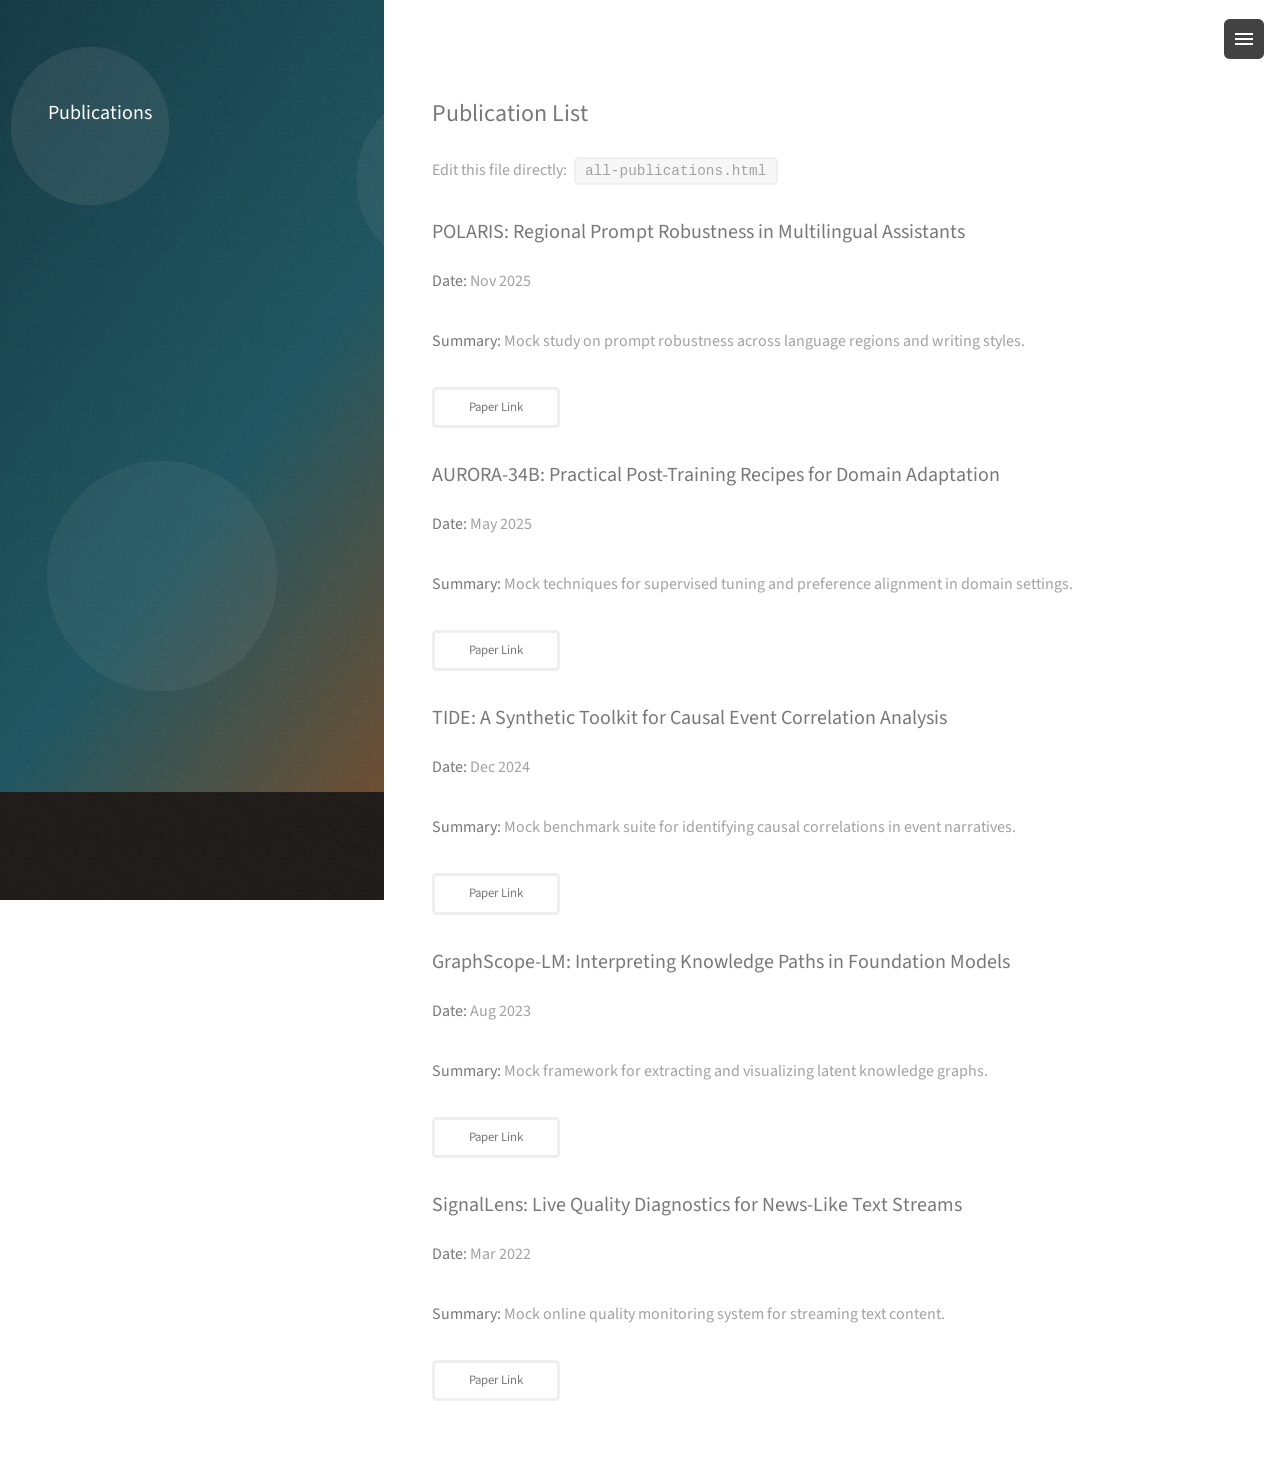
==== all-publications.html @ cb444fc0 "Test commit" ====
<!DOCTYPE HTML>
<!--
	Strata by HTML5 UP
	html5up.net | @ajlkn
	Free for personal and commercial use under the CCA 3.0 license (html5up.net/license)
-->
<html>

<head>
	<title>All Publications | Mock Portfolio</title>
	<meta charset="utf-8" />
	<meta name="viewport" content="width=device-width, initial-scale=1, user-scalable=no" />
	<link rel="stylesheet" href="assets/css/main.css" />
	<link rel="icon" type="image/svg+xml" href="images/favicon.svg" />
	<style>
		.menu-wrap {
			position: fixed;
			top: 1rem;
			right: 1rem;
			z-index: 10001;
		}

		.menu-button {
			width: 2.5rem;
			height: 2.5rem;
			border: 0;
			border-radius: 0.35rem;
			background: rgba(34, 34, 34, 0.85);
			color: #fff;
			display: inline-flex;
			flex-direction: column;
			align-items: center;
			justify-content: center;
			cursor: pointer;
		}

		.menu-button span {
			display: block;
			width: 1.1rem;
			height: 2px;
			background: #fff;
			margin: 1.5px 0;
		}

		.menu-panel {
			display: none;
			position: absolute;
			right: 0;
			top: 2.9rem;
			background: rgba(34, 34, 34, 0.95);
			border-radius: 0.35rem;
			padding: 0.4rem 0;
			min-width: 10rem;
		}

		.menu-panel a {
			display: block;
			padding: 0.45rem 0.8rem;
			color: #fff;
			border-bottom: 0;
		}

		.menu-panel a:hover {
			background: rgba(255, 255, 255, 0.14);
			color: #fff !important;
		}

		.menu-wrap.open .menu-panel {
			display: block;
		}
	</style>
</head>

<body class="is-preload">
	<nav class="menu-wrap" id="site-menu">
		<button class="menu-button" id="menu-toggle" aria-label="Open navigation menu" aria-expanded="false">
			<span></span><span></span><span></span>
		</button>
		<div class="menu-panel" id="menu-panel">
			<a href="index.html">Home</a>
			<a href="all-publications.html">All Publications</a>
			<a href="media/mock-resume.pdf" target="_blank" rel="noopener noreferrer">Mock Resume (PDF)</a>
		</div>
	</nav>
	<header id="header">
		<div class="inner">
			<h1><strong>Publications</strong></h1>
		</div>
	</header>

	<div id="main">
		<section>
			<h2>Publication List</h2>
			<p>Edit this file directly: <code>all-publications.html</code></p>

			<div class="row">
				<article id="paper-1" class="col-12">
					<h3>POLARIS: Regional Prompt Robustness in Multilingual Assistants</h3>
					<p><strong>Date:</strong> Nov 2025</p>
					<p><strong>Summary:</strong> Mock study on prompt robustness across language regions and writing
						styles.</p>
					<ul class="actions">
						<li><a href="https://example.com/paper-1" class="button small" target="_blank"
								rel="noopener noreferrer">Paper Link</a></li>
					</ul>
				</article>

				<article id="paper-2" class="col-12">
					<h3>AURORA-34B: Practical Post-Training Recipes for Domain Adaptation</h3>
					<p><strong>Date:</strong> May 2025</p>
					<p><strong>Summary:</strong> Mock techniques for supervised tuning and preference alignment in
						domain settings.</p>
					<ul class="actions">
						<li><a href="https://example.com/paper-2" class="button small" target="_blank"
								rel="noopener noreferrer">Paper Link</a></li>
					</ul>
				</article>

				<article id="paper-3" class="col-12">
					<h3>TIDE: A Synthetic Toolkit for Causal Event Correlation Analysis</h3>
					<p><strong>Date:</strong> Dec 2024</p>
					<p><strong>Summary:</strong> Mock benchmark suite for identifying causal correlations in event
						narratives.</p>
					<ul class="actions">
						<li><a href="https://example.com/paper-3" class="button small" target="_blank"
								rel="noopener noreferrer">Paper Link</a></li>
					</ul>
				</article>

				<article id="paper-4" class="col-12">
					<h3>GraphScope-LM: Interpreting Knowledge Paths in Foundation Models</h3>
					<p><strong>Date:</strong> Aug 2023</p>
					<p><strong>Summary:</strong> Mock framework for extracting and visualizing latent knowledge graphs.
					</p>
					<ul class="actions">
						<li><a href="https://example.com/paper-4" class="button small" target="_blank"
								rel="noopener noreferrer">Paper Link</a></li>
					</ul>
				</article>

				<article id="paper-5" class="col-12">
					<h3>SignalLens: Live Quality Diagnostics for News-Like Text Streams</h3>
					<p><strong>Date:</strong> Mar 2022</p>
					<p><strong>Summary:</strong> Mock online quality monitoring system for streaming text content.</p>
					<ul class="actions">
						<li><a href="https://example.com/paper-5" class="button small" target="_blank"
								rel="noopener noreferrer">Paper Link</a></li>
					</ul>
				</article>
			</div>
		</section>
	</div>

	<script src="assets/js/jquery.min.js"></script>
	<script>
		(function () {
			var menu = document.getElementById("site-menu");
			var toggle = document.getElementById("menu-toggle");
			var panel = document.getElementById("menu-panel");
			if (!menu || !toggle || !panel) return;

			fetch("index.html")
				.then(function (response) { return response.text(); })
				.then(function (html) {
					var sourceDoc = new DOMParser().parseFromString(html, "text/html");
					var sourcePanel = sourceDoc.getElementById("menu-panel");
					if (sourcePanel) panel.innerHTML = sourcePanel.innerHTML;
				})
				.catch(function () {
					// Keep local menu items if index.html cannot be fetched.
				});

			toggle.addEventListener("click", function () {
				var isOpen = menu.classList.toggle("open");
				toggle.setAttribute("aria-expanded", isOpen ? "true" : "false");
			});

			document.addEventListener("click", function (event) {
				if (!menu.contains(event.target)) {
					menu.classList.remove("open");
					toggle.setAttribute("aria-expanded", "false");
				}
			});
		})();
	</script>
	<script src="assets/js/jquery.poptrox.min.js"></script>
	<script src="assets/js/browser.min.js"></script>
	<script src="assets/js/breakpoints.min.js"></script>
	<script src="assets/js/util.js"></script>
	<script src="assets/js/main.js"></script>
</body>

</html>
---- assets/css/main.css ----
@import url("fontawesome-all.min.css");
@import url("https://fonts.googleapis.com/css?family=Source+Sans+Pro:400,400italic");

/*
	Strata by HTML5 UP
	html5up.net | @ajlkn
	Free for personal and commercial use under the CCA 3.0 license (html5up.net/license)
*/

html, body, div, span, applet, object,
iframe, h1, h2, h3, h4, h5, h6, p, blockquote,
pre, a, abbr, acronym, address, big, cite,
code, del, dfn, em, img, ins, kbd, q, s, samp,
small, strike, strong, sub, sup, tt, var, b,
u, i, center, dl, dt, dd, ol, ul, li, fieldset,
form, label, legend, table, caption, tbody,
tfoot, thead, tr, th, td, article, aside,
canvas, details, embed, figure, figcaption,
footer, header, hgroup, menu, nav, output, ruby,
section, summary, time, mark, audio, video {
	margin: 0;
	padding: 0;
	border: 0;
	font-size: 100%;
	font: inherit;
	vertical-align: baseline;}

article, aside, details, figcaption, figure,
footer, header, hgroup, menu, nav, section {
	display: block;}

body {
	line-height: 1;
}

ol, ul {
	list-style: none;
}

blockquote, q {
	quotes: none;
}

	blockquote:before, blockquote:after, q:before, q:after {
		content: '';
		content: none;
	}

table {
	border-collapse: collapse;
	border-spacing: 0;
}

body {
	-webkit-text-size-adjust: none;
}

mark {
	background-color: transparent;
	color: inherit;
}

input::-moz-focus-inner {
	border: 0;
	padding: 0;
}

input, select, textarea {
	-moz-appearance: none;
	-webkit-appearance: none;
	-ms-appearance: none;
	appearance: none;
}

/* Basic */

	html {
		box-sizing: border-box;
	}

	*, *:before, *:after {
		box-sizing: inherit;
	}

	body {
		background: #fff;
	}

		body.is-preload *, body.is-preload *:before, body.is-preload *:after {
			-moz-animation: none !important;
			-webkit-animation: none !important;
			-ms-animation: none !important;
			animation: none !important;
			-moz-transition: none !important;
			-webkit-transition: none !important;
			-ms-transition: none !important;
			transition: none !important;
		}

	body, input, select, textarea {
		color: #a2a2a2;
		font-family: "Source Sans Pro", Helvetica, sans-serif;
		font-size: 16pt;
		font-weight: 400;
		line-height: 1.75em;
	}

	a {
		-moz-transition: color 0.2s ease-in-out, border-color 0.2s ease-in-out;
		-webkit-transition: color 0.2s ease-in-out, border-color 0.2s ease-in-out;
		-ms-transition: color 0.2s ease-in-out, border-color 0.2s ease-in-out;
		transition: color 0.2s ease-in-out, border-color 0.2s ease-in-out;
		border-bottom: dotted 1px;
		color: #49bf9d;
		text-decoration: none;
	}

		a:hover {
			border-bottom-color: transparent;
			color: #49bf9d !important;
			text-decoration: none;
		}

	strong, b {
		color: #787878;
		font-weight: 400;
	}

	em, i {
		font-style: italic;
	}

	p {
		margin: 0 0 2em 0;
	}

	h1, h2, h3, h4, h5, h6 {
		color: #787878;
		font-weight: 400;
		line-height: 1em;
		margin: 0 0 1em 0;
	}

		h1 a, h2 a, h3 a, h4 a, h5 a, h6 a {
			color: inherit;
			text-decoration: none;
		}

	h1 {
		font-size: 2em;
		line-height: 1.5em;
	}

	h2 {
		font-size: 1.5em;
		line-height: 1.5em;
	}

	h3 {
		font-size: 1.25em;
		line-height: 1.5em;
	}

	h4 {
		font-size: 1.1em;
		line-height: 1.5em;
	}

	h5 {
		font-size: 0.9em;
		line-height: 1.5em;
	}

	h6 {
		font-size: 0.7em;
		line-height: 1.5em;
	}

	sub {
		font-size: 0.8em;
		position: relative;
		top: 0.5em;
	}

	sup {
		font-size: 0.8em;
		position: relative;
		top: -0.5em;
	}

	hr {
		border: 0;
		border-bottom: solid 2px #efefef;
		margin: 2em 0;
	}

		hr.major {
			margin: 3em 0;
		}

	blockquote {
		border-left: solid 6px #efefef;
		font-style: italic;
		margin: 0 0 2em 0;
		padding: 0.5em 0 0.5em 1.5em;
	}

	code {
		background: #f7f7f7;
		border-radius: 0.35em;
		border: solid 2px #efefef;
		font-family: "Courier New", monospace;
		font-size: 0.9em;
		margin: 0 0.25em;
		padding: 0.25em 0.65em;
	}

	pre {
		-webkit-overflow-scrolling: touch;
		font-family: "Courier New", monospace;
		font-size: 0.9em;
		margin: 0 0 2em 0;
	}

		pre code {
			display: block;
			line-height: 1.75em;
			padding: 1em 1.5em;
			overflow-x: auto;
		}

	.align-left {
		text-align: left;
	}

	.align-center {
		text-align: center;
	}

	.align-right {
		text-align: right;
	}

/* Container */

	.container {
		margin: 0 auto;
		max-width: calc(100% - 4em);
		width: 100%;
	}

		.container.xsmall {
			width: 25%;
		}

		.container.small {
			width: 50%;
		}

		.container.medium {
			width: 75%;
		}

		.container.large {
			width: 125%;
		}

		.container.xlarge {
			width: 150%;
		}

		.container.max {
			width: 100%;
		}

		@media screen and (max-width: 980px) {

			.container {
				width: 100% !important;
				max-width: 100% !important;
			}

		}

		@media screen and (max-width: 480px) {

			.container {
				max-width: calc(100% - 3em);
			}

		}

/* Row */

	.row {
		display: flex;
		flex-wrap: wrap;
		box-sizing: border-box;
		align-items: stretch;
	}

		.row > * {
			box-sizing: border-box;
		}

		.row.gtr-uniform > * > :last-child {
			margin-bottom: 0;
		}

		.row.aln-left {
			justify-content: flex-start;
		}

		.row.aln-center {
			justify-content: center;
		}

		.row.aln-right {
			justify-content: flex-end;
		}

		.row.aln-top {
			align-items: flex-start;
		}

		.row.aln-middle {
			align-items: center;
		}

		.row.aln-bottom {
			align-items: flex-end;
		}

		.row > .imp {
			order: -1;
		}

		.row > .col-1 {
			width: 8.33333%;
		}

		.row > .off-1 {
			margin-left: 8.33333%;
		}

		.row > .col-2 {
			width: 16.66667%;
		}

		.row > .off-2 {
			margin-left: 16.66667%;
		}

		.row > .col-3 {
			width: 25%;
		}

		.row > .off-3 {
			margin-left: 25%;
		}

		.row > .col-4 {
			width: 33.33333%;
		}

		.row > .off-4 {
			margin-left: 33.33333%;
		}

		.row > .col-5 {
			width: 41.66667%;
		}

		.row > .off-5 {
			margin-left: 41.66667%;
		}

		.row > .col-6 {
			width: 50%;
		}

		.row > .off-6 {
			margin-left: 50%;
		}

		.row > .col-7 {
			width: 58.33333%;
		}

		.row > .off-7 {
			margin-left: 58.33333%;
		}

		.row > .col-8 {
			width: 66.66667%;
		}

		.row > .off-8 {
			margin-left: 66.66667%;
		}

		.row > .col-9 {
			width: 75%;
		}

		.row > .off-9 {
			margin-left: 75%;
		}

		.row > .col-10 {
			width: 83.33333%;
		}

		.row > .off-10 {
			margin-left: 83.33333%;
		}

		.row > .col-11 {
			width: 91.66667%;
		}

		.row > .off-11 {
			margin-left: 91.66667%;
		}

		.row > .col-12 {
			width: 100%;
		}

		.row > .off-12 {
			margin-left: 100%;
		}

		.row.gtr-0 {
			margin-top: 0;
			margin-left: 0em;
		}

			.row.gtr-0 > * {
				padding: 0 0 0 0em;
			}

			.row.gtr-0.gtr-uniform {
				margin-top: 0em;
			}

				.row.gtr-0.gtr-uniform > * {
					padding-top: 0em;
				}

		.row.gtr-25 {
			margin-top: 0;
			margin-left: -0.625em;
		}

			.row.gtr-25 > * {
				padding: 0 0 0 0.625em;
			}

			.row.gtr-25.gtr-uniform {
				margin-top: -0.625em;
			}

				.row.gtr-25.gtr-uniform > * {
					padding-top: 0.625em;
				}

		.row.gtr-50 {
			margin-top: 0;
			margin-left: -1.25em;
		}

			.row.gtr-50 > * {
				padding: 0 0 0 1.25em;
			}

			.row.gtr-50.gtr-uniform {
				margin-top: -1.25em;
			}

				.row.gtr-50.gtr-uniform > * {
					padding-top: 1.25em;
				}

		.row {
			margin-top: 0;
			margin-left: -2.5em;
		}

			.row > * {
				padding: 0 0 0 2.5em;
			}

			.row.gtr-uniform {
				margin-top: -2.5em;
			}

				.row.gtr-uniform > * {
					padding-top: 2.5em;
				}

		.row.gtr-150 {
			margin-top: 0;
			margin-left: -3.75em;
		}

			.row.gtr-150 > * {
				padding: 0 0 0 3.75em;
			}

			.row.gtr-150.gtr-uniform {
				margin-top: -3.75em;
			}

				.row.gtr-150.gtr-uniform > * {
					padding-top: 3.75em;
				}

		.row.gtr-200 {
			margin-top: 0;
			margin-left: -5em;
		}

			.row.gtr-200 > * {
				padding: 0 0 0 5em;
			}

			.row.gtr-200.gtr-uniform {
				margin-top: -5em;
			}

				.row.gtr-200.gtr-uniform > * {
					padding-top: 5em;
				}

		@media screen and (max-width: 1800px) {

			.row {
				display: flex;
				flex-wrap: wrap;
				box-sizing: border-box;
				align-items: stretch;
			}

				.row > * {
					box-sizing: border-box;
				}

				.row.gtr-uniform > * > :last-child {
					margin-bottom: 0;
				}

				.row.aln-left {
					justify-content: flex-start;
				}

				.row.aln-center {
					justify-content: center;
				}

				.row.aln-right {
					justify-content: flex-end;
				}

				.row.aln-top {
					align-items: flex-start;
				}

				.row.aln-middle {
					align-items: center;
				}

				.row.aln-bottom {
					align-items: flex-end;
				}

				.row > .imp-xlarge {
					order: -1;
				}

				.row > .col-1-xlarge {
					width: 8.33333%;
				}

				.row > .off-1-xlarge {
					margin-left: 8.33333%;
				}

				.row > .col-2-xlarge {
					width: 16.66667%;
				}

				.row > .off-2-xlarge {
					margin-left: 16.66667%;
				}

				.row > .col-3-xlarge {
					width: 25%;
				}

				.row > .off-3-xlarge {
					margin-left: 25%;
				}

				.row > .col-4-xlarge {
					width: 33.33333%;
				}

				.row > .off-4-xlarge {
					margin-left: 33.33333%;
				}

				.row > .col-5-xlarge {
					width: 41.66667%;
				}

				.row > .off-5-xlarge {
					margin-left: 41.66667%;
				}

				.row > .col-6-xlarge {
					width: 50%;
				}

				.row > .off-6-xlarge {
					margin-left: 50%;
				}

				.row > .col-7-xlarge {
					width: 58.33333%;
				}

				.row > .off-7-xlarge {
					margin-left: 58.33333%;
				}

				.row > .col-8-xlarge {
					width: 66.66667%;
				}

				.row > .off-8-xlarge {
					margin-left: 66.66667%;
				}

				.row > .col-9-xlarge {
					width: 75%;
				}

				.row > .off-9-xlarge {
					margin-left: 75%;
				}

				.row > .col-10-xlarge {
					width: 83.33333%;
				}

				.row > .off-10-xlarge {
					margin-left: 83.33333%;
				}

				.row > .col-11-xlarge {
					width: 91.66667%;
				}

				.row > .off-11-xlarge {
					margin-left: 91.66667%;
				}

				.row > .col-12-xlarge {
					width: 100%;
				}

				.row > .off-12-xlarge {
					margin-left: 100%;
				}

				.row.gtr-0 {
					margin-top: 0;
					margin-left: 0em;
				}

					.row.gtr-0 > * {
						padding: 0 0 0 0em;
					}

					.row.gtr-0.gtr-uniform {
						margin-top: 0em;
					}

						.row.gtr-0.gtr-uniform > * {
							padding-top: 0em;
						}

				.row.gtr-25 {
					margin-top: 0;
					margin-left: -0.625em;
				}

					.row.gtr-25 > * {
						padding: 0 0 0 0.625em;
					}

					.row.gtr-25.gtr-uniform {
						margin-top: -0.625em;
					}

						.row.gtr-25.gtr-uniform > * {
							padding-top: 0.625em;
						}

				.row.gtr-50 {
					margin-top: 0;
					margin-left: -1.25em;
				}

					.row.gtr-50 > * {
						padding: 0 0 0 1.25em;
					}

					.row.gtr-50.gtr-uniform {
						margin-top: -1.25em;
					}

						.row.gtr-50.gtr-uniform > * {
							padding-top: 1.25em;
						}

				.row {
					margin-top: 0;
					margin-left: -2.5em;
				}

					.row > * {
						padding: 0 0 0 2.5em;
					}

					.row.gtr-uniform {
						margin-top: -2.5em;
					}

						.row.gtr-uniform > * {
							padding-top: 2.5em;
						}

				.row.gtr-150 {
					margin-top: 0;
					margin-left: -3.75em;
				}

					.row.gtr-150 > * {
						padding: 0 0 0 3.75em;
					}

					.row.gtr-150.gtr-uniform {
						margin-top: -3.75em;
					}

						.row.gtr-150.gtr-uniform > * {
							padding-top: 3.75em;
						}

				.row.gtr-200 {
					margin-top: 0;
					margin-left: -5em;
				}

					.row.gtr-200 > * {
						padding: 0 0 0 5em;
					}

					.row.gtr-200.gtr-uniform {
						margin-top: -5em;
					}

						.row.gtr-200.gtr-uniform > * {
							padding-top: 5em;
						}

		}

		@media screen and (max-width: 1280px) {

			.row {
				display: flex;
				flex-wrap: wrap;
				box-sizing: border-box;
				align-items: stretch;
			}

				.row > * {
					box-sizing: border-box;
				}

				.row.gtr-uniform > * > :last-child {
					margin-bottom: 0;
				}

				.row.aln-left {
					justify-content: flex-start;
				}

				.row.aln-center {
					justify-content: center;
				}

				.row.aln-right {
					justify-content: flex-end;
				}

				.row.aln-top {
					align-items: flex-start;
				}

				.row.aln-middle {
					align-items: center;
				}

				.row.aln-bottom {
					align-items: flex-end;
				}

				.row > .imp-large {
					order: -1;
				}

				.row > .col-1-large {
					width: 8.33333%;
				}

				.row > .off-1-large {
					margin-left: 8.33333%;
				}

				.row > .col-2-large {
					width: 16.66667%;
				}

				.row > .off-2-large {
					margin-left: 16.66667%;
				}

				.row > .col-3-large {
					width: 25%;
				}

				.row > .off-3-large {
					margin-left: 25%;
				}

				.row > .col-4-large {
					width: 33.33333%;
				}

				.row > .off-4-large {
					margin-left: 33.33333%;
				}

				.row > .col-5-large {
					width: 41.66667%;
				}

				.row > .off-5-large {
					margin-left: 41.66667%;
				}

				.row > .col-6-large {
					width: 50%;
				}

				.row > .off-6-large {
					margin-left: 50%;
				}

				.row > .col-7-large {
					width: 58.33333%;
				}

				.row > .off-7-large {
					margin-left: 58.33333%;
				}

				.row > .col-8-large {
					width: 66.66667%;
				}

				.row > .off-8-large {
					margin-left: 66.66667%;
				}

				.row > .col-9-large {
					width: 75%;
				}

				.row > .off-9-large {
					margin-left: 75%;
				}

				.row > .col-10-large {
					width: 83.33333%;
				}

				.row > .off-10-large {
					margin-left: 83.33333%;
				}

				.row > .col-11-large {
					width: 91.66667%;
				}

				.row > .off-11-large {
					margin-left: 91.66667%;
				}

				.row > .col-12-large {
					width: 100%;
				}

				.row > .off-12-large {
					margin-left: 100%;
				}

				.row.gtr-0 {
					margin-top: 0;
					margin-left: 0em;
				}

					.row.gtr-0 > * {
						padding: 0 0 0 0em;
					}

					.row.gtr-0.gtr-uniform {
						margin-top: 0em;
					}

						.row.gtr-0.gtr-uniform > * {
							padding-top: 0em;
						}

				.row.gtr-25 {
					margin-top: 0;
					margin-left: -0.5em;
				}

					.row.gtr-25 > * {
						padding: 0 0 0 0.5em;
					}

					.row.gtr-25.gtr-uniform {
						margin-top: -0.5em;
					}

						.row.gtr-25.gtr-uniform > * {
							padding-top: 0.5em;
						}

				.row.gtr-50 {
					margin-top: 0;
					margin-left: -1em;
				}

					.row.gtr-50 > * {
						padding: 0 0 0 1em;
					}

					.row.gtr-50.gtr-uniform {
						margin-top: -1em;
					}

						.row.gtr-50.gtr-uniform > * {
							padding-top: 1em;
						}

				.row {
					margin-top: 0;
					margin-left: -2em;
				}

					.row > * {
						padding: 0 0 0 2em;
					}

					.row.gtr-uniform {
						margin-top: -2em;
					}

						.row.gtr-uniform > * {
							padding-top: 2em;
						}

				.row.gtr-150 {
					margin-top: 0;
					margin-left: -3em;
				}

					.row.gtr-150 > * {
						padding: 0 0 0 3em;
					}

					.row.gtr-150.gtr-uniform {
						margin-top: -3em;
					}

						.row.gtr-150.gtr-uniform > * {
							padding-top: 3em;
						}

				.row.gtr-200 {
					margin-top: 0;
					margin-left: -4em;
				}

					.row.gtr-200 > * {
						padding: 0 0 0 4em;
					}

					.row.gtr-200.gtr-uniform {
						margin-top: -4em;
					}

						.row.gtr-200.gtr-uniform > * {
							padding-top: 4em;
						}

		}

		@media screen and (max-width: 980px) {

			.row {
				display: flex;
				flex-wrap: wrap;
				box-sizing: border-box;
				align-items: stretch;
			}

				.row > * {
					box-sizing: border-box;
				}

				.row.gtr-uniform > * > :last-child {
					margin-bottom: 0;
				}

				.row.aln-left {
					justify-content: flex-start;
				}

				.row.aln-center {
					justify-content: center;
				}

				.row.aln-right {
					justify-content: flex-end;
				}

				.row.aln-top {
					align-items: flex-start;
				}

				.row.aln-middle {
					align-items: center;
				}

				.row.aln-bottom {
					align-items: flex-end;
				}

				.row > .imp-medium {
					order: -1;
				}

				.row > .col-1-medium {
					width: 8.33333%;
				}

				.row > .off-1-medium {
					margin-left: 8.33333%;
				}

				.row > .col-2-medium {
					width: 16.66667%;
				}

				.row > .off-2-medium {
					margin-left: 16.66667%;
				}

				.row > .col-3-medium {
					width: 25%;
				}

				.row > .off-3-medium {
					margin-left: 25%;
				}

				.row > .col-4-medium {
					width: 33.33333%;
				}

				.row > .off-4-medium {
					margin-left: 33.33333%;
				}

				.row > .col-5-medium {
					width: 41.66667%;
				}

				.row > .off-5-medium {
					margin-left: 41.66667%;
				}

				.row > .col-6-medium {
					width: 50%;
				}

				.row > .off-6-medium {
					margin-left: 50%;
				}

				.row > .col-7-medium {
					width: 58.33333%;
				}

				.row > .off-7-medium {
					margin-left: 58.33333%;
				}

				.row > .col-8-medium {
					width: 66.66667%;
				}

				.row > .off-8-medium {
					margin-left: 66.66667%;
				}

				.row > .col-9-medium {
					width: 75%;
				}

				.row > .off-9-medium {
					margin-left: 75%;
				}

				.row > .col-10-medium {
					width: 83.33333%;
				}

				.row > .off-10-medium {
					margin-left: 83.33333%;
				}

				.row > .col-11-medium {
					width: 91.66667%;
				}

				.row > .off-11-medium {
					margin-left: 91.66667%;
				}

				.row > .col-12-medium {
					width: 100%;
				}

				.row > .off-12-medium {
					margin-left: 100%;
				}

				.row.gtr-0 {
					margin-top: 0;
					margin-left: 0em;
				}

					.row.gtr-0 > * {
						padding: 0 0 0 0em;
					}

					.row.gtr-0.gtr-uniform {
						margin-top: 0em;
					}

						.row.gtr-0.gtr-uniform > * {
							padding-top: 0em;
						}

				.row.gtr-25 {
					margin-top: 0;
					margin-left: -0.5em;
				}

					.row.gtr-25 > * {
						padding: 0 0 0 0.5em;
					}

					.row.gtr-25.gtr-uniform {
						margin-top: -0.5em;
					}

						.row.gtr-25.gtr-uniform > * {
							padding-top: 0.5em;
						}

				.row.gtr-50 {
					margin-top: 0;
					margin-left: -1em;
				}

					.row.gtr-50 > * {
						padding: 0 0 0 1em;
					}

					.row.gtr-50.gtr-uniform {
						margin-top: -1em;
					}

						.row.gtr-50.gtr-uniform > * {
							padding-top: 1em;
						}

				.row {
					margin-top: 0;
					margin-left: -2em;
				}

					.row > * {
						padding: 0 0 0 2em;
					}

					.row.gtr-uniform {
						margin-top: -2em;
					}

						.row.gtr-uniform > * {
							padding-top: 2em;
						}

				.row.gtr-150 {
					margin-top: 0;
					margin-left: -3em;
				}

					.row.gtr-150 > * {
						padding: 0 0 0 3em;
					}

					.row.gtr-150.gtr-uniform {
						margin-top: -3em;
					}

						.row.gtr-150.gtr-uniform > * {
							padding-top: 3em;
						}

				.row.gtr-200 {
					margin-top: 0;
					margin-left: -4em;
				}

					.row.gtr-200 > * {
						padding: 0 0 0 4em;
					}

					.row.gtr-200.gtr-uniform {
						margin-top: -4em;
					}

						.row.gtr-200.gtr-uniform > * {
							padding-top: 4em;
						}

		}

		@media screen and (max-width: 736px) {

			.row {
				display: flex;
				flex-wrap: wrap;
				box-sizing: border-box;
				align-items: stretch;
			}

				.row > * {
					box-sizing: border-box;
				}

				.row.gtr-uniform > * > :last-child {
					margin-bottom: 0;
				}

				.row.aln-left {
					justify-content: flex-start;
				}

				.row.aln-center {
					justify-content: center;
				}

				.row.aln-right {
					justify-content: flex-end;
				}

				.row.aln-top {
					align-items: flex-start;
				}

				.row.aln-middle {
					align-items: center;
				}

				.row.aln-bottom {
					align-items: flex-end;
				}

				.row > .imp-small {
					order: -1;
				}

				.row > .col-1-small {
					width: 8.33333%;
				}

				.row > .off-1-small {
					margin-left: 8.33333%;
				}

				.row > .col-2-small {
					width: 16.66667%;
				}

				.row > .off-2-small {
					margin-left: 16.66667%;
				}

				.row > .col-3-small {
					width: 25%;
				}

				.row > .off-3-small {
					margin-left: 25%;
				}

				.row > .col-4-small {
					width: 33.33333%;
				}

				.row > .off-4-small {
					margin-left: 33.33333%;
				}

				.row > .col-5-small {
					width: 41.66667%;
				}

				.row > .off-5-small {
					margin-left: 41.66667%;
				}

				.row > .col-6-small {
					width: 50%;
				}

				.row > .off-6-small {
					margin-left: 50%;
				}

				.row > .col-7-small {
					width: 58.33333%;
				}

				.row > .off-7-small {
					margin-left: 58.33333%;
				}

				.row > .col-8-small {
					width: 66.66667%;
				}

				.row > .off-8-small {
					margin-left: 66.66667%;
				}

				.row > .col-9-small {
					width: 75%;
				}

				.row > .off-9-small {
					margin-left: 75%;
				}

				.row > .col-10-small {
					width: 83.33333%;
				}

				.row > .off-10-small {
					margin-left: 83.33333%;
				}

				.row > .col-11-small {
					width: 91.66667%;
				}

				.row > .off-11-small {
					margin-left: 91.66667%;
				}

				.row > .col-12-small {
					width: 100%;
				}

				.row > .off-12-small {
					margin-left: 100%;
				}

				.row.gtr-0 {
					margin-top: 0;
					margin-left: 0em;
				}

					.row.gtr-0 > * {
						padding: 0 0 0 0em;
					}

					.row.gtr-0.gtr-uniform {
						margin-top: 0em;
					}

						.row.gtr-0.gtr-uniform > * {
							padding-top: 0em;
						}

				.row.gtr-25 {
					margin-top: 0;
					margin-left: -0.375em;
				}

					.row.gtr-25 > * {
						padding: 0 0 0 0.375em;
					}

					.row.gtr-25.gtr-uniform {
						margin-top: -0.375em;
					}

						.row.gtr-25.gtr-uniform > * {
							padding-top: 0.375em;
						}

				.row.gtr-50 {
					margin-top: 0;
					margin-left: -0.75em;
				}

					.row.gtr-50 > * {
						padding: 0 0 0 0.75em;
					}

					.row.gtr-50.gtr-uniform {
						margin-top: -0.75em;
					}

						.row.gtr-50.gtr-uniform > * {
							padding-top: 0.75em;
						}

				.row {
					margin-top: 0;
					margin-left: -1.5em;
				}

					.row > * {
						padding: 0 0 0 1.5em;
					}

					.row.gtr-uniform {
						margin-top: -1.5em;
					}

						.row.gtr-uniform > * {
							padding-top: 1.5em;
						}

				.row.gtr-150 {
					margin-top: 0;
					margin-left: -2.25em;
				}

					.row.gtr-150 > * {
						padding: 0 0 0 2.25em;
					}

					.row.gtr-150.gtr-uniform {
						margin-top: -2.25em;
					}

						.row.gtr-150.gtr-uniform > * {
							padding-top: 2.25em;
						}

				.row.gtr-200 {
					margin-top: 0;
					margin-left: -3em;
				}

					.row.gtr-200 > * {
						padding: 0 0 0 3em;
					}

					.row.gtr-200.gtr-uniform {
						margin-top: -3em;
					}

						.row.gtr-200.gtr-uniform > * {
							padding-top: 3em;
						}

		}

		@media screen and (max-width: 480px) {

			.row {
				display: flex;
				flex-wrap: wrap;
				box-sizing: border-box;
				align-items: stretch;
			}

				.row > * {
					box-sizing: border-box;
				}

				.row.gtr-uniform > * > :last-child {
					margin-bottom: 0;
				}

				.row.aln-left {
					justify-content: flex-start;
				}

				.row.aln-center {
					justify-content: center;
				}

				.row.aln-right {
					justify-content: flex-end;
				}

				.row.aln-top {
					align-items: flex-start;
				}

				.row.aln-middle {
					align-items: center;
				}

				.row.aln-bottom {
					align-items: flex-end;
				}

				.row > .imp-xsmall {
					order: -1;
				}

				.row > .col-1-xsmall {
					width: 8.33333%;
				}

				.row > .off-1-xsmall {
					margin-left: 8.33333%;
				}

				.row > .col-2-xsmall {
					width: 16.66667%;
				}

				.row > .off-2-xsmall {
					margin-left: 16.66667%;
				}

				.row > .col-3-xsmall {
					width: 25%;
				}

				.row > .off-3-xsmall {
					margin-left: 25%;
				}

				.row > .col-4-xsmall {
					width: 33.33333%;
				}

				.row > .off-4-xsmall {
					margin-left: 33.33333%;
				}

				.row > .col-5-xsmall {
					width: 41.66667%;
				}

				.row > .off-5-xsmall {
					margin-left: 41.66667%;
				}

				.row > .col-6-xsmall {
					width: 50%;
				}

				.row > .off-6-xsmall {
					margin-left: 50%;
				}

				.row > .col-7-xsmall {
					width: 58.33333%;
				}

				.row > .off-7-xsmall {
					margin-left: 58.33333%;
				}

				.row > .col-8-xsmall {
					width: 66.66667%;
				}

				.row > .off-8-xsmall {
					margin-left: 66.66667%;
				}

				.row > .col-9-xsmall {
					width: 75%;
				}

				.row > .off-9-xsmall {
					margin-left: 75%;
				}

				.row > .col-10-xsmall {
					width: 83.33333%;
				}

				.row > .off-10-xsmall {
					margin-left: 83.33333%;
				}

				.row > .col-11-xsmall {
					width: 91.66667%;
				}

				.row > .off-11-xsmall {
					margin-left: 91.66667%;
				}

				.row > .col-12-xsmall {
					width: 100%;
				}

				.row > .off-12-xsmall {
					margin-left: 100%;
				}

				.row.gtr-0 {
					margin-top: 0;
					margin-left: 0em;
				}

					.row.gtr-0 > * {
						padding: 0 0 0 0em;
					}

					.row.gtr-0.gtr-uniform {
						margin-top: 0em;
					}

						.row.gtr-0.gtr-uniform > * {
							padding-top: 0em;
						}

				.row.gtr-25 {
					margin-top: 0;
					margin-left: -0.375em;
				}

					.row.gtr-25 > * {
						padding: 0 0 0 0.375em;
					}

					.row.gtr-25.gtr-uniform {
						margin-top: -0.375em;
					}

						.row.gtr-25.gtr-uniform > * {
							padding-top: 0.375em;
						}

				.row.gtr-50 {
					margin-top: 0;
					margin-left: -0.75em;
				}

					.row.gtr-50 > * {
						padding: 0 0 0 0.75em;
					}

					.row.gtr-50.gtr-uniform {
						margin-top: -0.75em;
					}

						.row.gtr-50.gtr-uniform > * {
							padding-top: 0.75em;
						}

				.row {
					margin-top: 0;
					margin-left: -1.5em;
				}

					.row > * {
						padding: 0 0 0 1.5em;
					}

					.row.gtr-uniform {
						margin-top: -1.5em;
					}

						.row.gtr-uniform > * {
							padding-top: 1.5em;
						}

				.row.gtr-150 {
					margin-top: 0;
					margin-left: -2.25em;
				}

					.row.gtr-150 > * {
						padding: 0 0 0 2.25em;
					}

					.row.gtr-150.gtr-uniform {
						margin-top: -2.25em;
					}

						.row.gtr-150.gtr-uniform > * {
							padding-top: 2.25em;
						}

				.row.gtr-200 {
					margin-top: 0;
					margin-left: -3em;
				}

					.row.gtr-200 > * {
						padding: 0 0 0 3em;
					}

					.row.gtr-200.gtr-uniform {
						margin-top: -3em;
					}

						.row.gtr-200.gtr-uniform > * {
							padding-top: 3em;
						}

		}

/* Section/Article */

	section.special, article.special {
		text-align: center;
	}

	header p {
		color: #b2b2b2;
		position: relative;
		margin: 0 0 1.5em 0;
	}

	header h2 + p {
		font-size: 1.25em;
		margin-top: -1em;
		line-height: 1.5em;
	}

	header h3 + p {
		font-size: 1.1em;
		margin-top: -0.8em;
		line-height: 1.5em;
	}

	header h4 + p,
	header h5 + p,
	header h6 + p {
		font-size: 0.9em;
		margin-top: -0.6em;
		line-height: 1.5em;
	}

	header.major h2 {
		font-size: 2em;
	}

/* Form */

	form {
		margin: 0 0 2em 0;
	}

	label {
		color: #787878;
		display: block;
		font-size: 0.9em;
		font-weight: 400;
		margin: 0 0 1em 0;
	}

	input[type="text"],
	input[type="password"],
	input[type="email"],
	select,
	textarea {
		-moz-appearance: none;
		-webkit-appearance: none;
		-ms-appearance: none;
		appearance: none;
		background: #f7f7f7;
		border-radius: 0.35em;
		border: solid 2px transparent;
		color: inherit;
		display: block;
		outline: 0;
		padding: 0 0.75em;
		text-decoration: none;
		width: 100%;
	}

		input[type="text"]:invalid,
		input[type="password"]:invalid,
		input[type="email"]:invalid,
		select:invalid,
		textarea:invalid {
			box-shadow: none;
		}

		input[type="text"]:focus,
		input[type="password"]:focus,
		input[type="email"]:focus,
		select:focus,
		textarea:focus {
			border-color: #49bf9d;
		}

	select {
		background-image: url("data:image/svg+xml;charset=utf8,%3Csvg xmlns='http://www.w3.org/2000/svg' width='40' height='40' preserveAspectRatio='none' viewBox='0 0 40 40'%3E%3Cpath d='M9.4,12.3l10.4,10.4l10.4-10.4c0.2-0.2,0.5-0.4,0.9-0.4c0.3,0,0.6,0.1,0.9,0.4l3.3,3.3c0.2,0.2,0.4,0.5,0.4,0.9 c0,0.4-0.1,0.6-0.4,0.9L20.7,31.9c-0.2,0.2-0.5,0.4-0.9,0.4c-0.3,0-0.6-0.1-0.9-0.4L4.3,17.3c-0.2-0.2-0.4-0.5-0.4-0.9 c0-0.4,0.1-0.6,0.4-0.9l3.3-3.3c0.2-0.2,0.5-0.4,0.9-0.4S9.1,12.1,9.4,12.3z' fill='%23dfdfdf' /%3E%3C/svg%3E");
		background-size: 1.25rem;
		background-repeat: no-repeat;
		background-position: calc(100% - 1rem) center;
		height: 2.75em;
		padding-right: 2.75em;
		text-overflow: ellipsis;
	}

		select option {
			color: #787878;
			background: #fff;
		}

		select:focus::-ms-value {
			background-color: transparent;
		}

		select::-ms-expand {
			display: none;
		}

	input[type="text"],
	input[type="password"],
	input[type="email"],
	select {
		height: 2.75em;
	}

	textarea {
		padding: 0.75em;
	}

	input[type="checkbox"],
	input[type="radio"] {
		-moz-appearance: none;
		-webkit-appearance: none;
		-ms-appearance: none;
		appearance: none;
		display: block;
		float: left;
		margin-right: -2em;
		opacity: 0;
		width: 1em;
		z-index: -1;
	}

		input[type="checkbox"] + label,
		input[type="radio"] + label {
			text-decoration: none;
			color: #a2a2a2;
			cursor: pointer;
			display: inline-block;
			font-size: 1em;
			font-weight: 400;
			padding-left: 2.4em;
			padding-right: 0.75em;
			position: relative;
		}

			input[type="checkbox"] + label:before,
			input[type="radio"] + label:before {
				-moz-osx-font-smoothing: grayscale;
				-webkit-font-smoothing: antialiased;
				display: inline-block;
				font-style: normal;
				font-variant: normal;
				text-rendering: auto;
				line-height: 1;
				text-transform: none !important;
				font-family: 'Font Awesome 5 Free';
				font-weight: 900;
			}

			input[type="checkbox"] + label:before,
			input[type="radio"] + label:before {
				background: #f7f7f7;
				border-radius: 0.35em;
				border: solid 2px transparent;
				content: '';
				display: inline-block;
				font-size: 0.8em;
				height: 2.0625em;
				left: 0;
				line-height: 1.85625em;
				position: absolute;
				text-align: center;
				top: 0;
				width: 2.0625em;
			}

		input[type="checkbox"]:checked + label:before,
		input[type="radio"]:checked + label:before {
			background: #787878;
			border-color: #787878;
			color: #fff;
			content: '\f00c';
		}

		input[type="checkbox"]:focus + label:before,
		input[type="radio"]:focus + label:before {
			border-color: #49bf9d;
		}

	input[type="checkbox"] + label:before {
		border-radius: 0.35em;
	}

	input[type="radio"] + label:before {
		border-radius: 100%;
	}

	::-webkit-input-placeholder {
		color: #b2b2b2 !important;
		opacity: 1.0;
	}

	:-moz-placeholder {
		color: #b2b2b2 !important;
		opacity: 1.0;
	}

	::-moz-placeholder {
		color: #b2b2b2 !important;
		opacity: 1.0;
	}

	:-ms-input-placeholder {
		color: #b2b2b2 !important;
		opacity: 1.0;
	}

/* Box */

	.box {
		border-radius: 0.35em;
		border: solid 2px #efefef;
		margin-bottom: 2em;
		padding: 1.5em;
	}

		.box > :last-child,
		.box > :last-child > :last-child,
		.box > :last-child > :last-child > :last-child {
			margin-bottom: 0;
		}

		.box.alt {
			border: 0;
			border-radius: 0;
			padding: 0;
		}

/* Icon */

	.icon {
		text-decoration: none;
		border-bottom: none;
		position: relative;
	}

		.icon:before {
			-moz-osx-font-smoothing: grayscale;
			-webkit-font-smoothing: antialiased;
			display: inline-block;
			font-style: normal;
			font-variant: normal;
			text-rendering: auto;
			line-height: 1;
			text-transform: none !important;
			font-family: 'Font Awesome 5 Free';
			font-weight: 400;
		}

		.icon > .label {
			display: 1;
			margin-left: 4%;
		}

		.icon:before {
			line-height: inherit;
		}

		.icon.solid:before {
			font-weight: 900;
		}

		.icon.brands:before {
			font-family: 'Font Awesome 5 Brands';
		}

/* Image */

	.image {
		border-radius: 0.35em;
		border: 0;
		display: inline-block;
		position: relative;
	}

		.image:before {
			-moz-transition: opacity 0.2s ease-in-out;
			-webkit-transition: opacity 0.2s ease-in-out;
			-ms-transition: opacity 0.2s ease-in-out;
			transition: opacity 0.2s ease-in-out;
			background: url("images/overlay.png");
			border-radius: 0.35em;
			content: '';
			display: block;
			height: 100%;
			left: 0;
			opacity: 0.5;
			position: absolute;
			top: 0;
			width: 100%;
		}

		.image.thumb {
			text-align: center;
		}

			.image.thumb:after {
				-moz-transition: opacity 0.2s ease-in-out;
				-webkit-transition: opacity 0.2s ease-in-out;
				-ms-transition: opacity 0.2s ease-in-out;
				transition: opacity 0.2s ease-in-out;
				border-radius: 0.35em;
				border: solid 3px rgba(255, 255, 255, 0.5);
				color: #fff;
				content: 'View';
				display: inline-block;
				font-size: 0.8em;
				font-weight: 400;
				left: 50%;
				line-height: 2.25em;
				margin: -1.25em 0 0 -3em;
				opacity: 0;
				padding: 0 1.5em;
				position: absolute;
				text-align: center;
				text-decoration: none;
				top: 50%;
				white-space: nowrap;
			}

			.image.thumb:hover:after {
				opacity: 1.0;
			}

			.image.thumb:hover:before {
				background: url("images/overlay.png"), url("images/overlay.png");
				opacity: 1.0;
			}

		.image img {
			border-radius: 0.35em;
			display: block;
		}

		.image.left {
			float: left;
			margin: 0 1.5em 1em 0;
			top: 0.25em;
		}

		.image.right {
			float: right;
			margin: 0 0 1em 1.5em;
			top: 0.25em;
		}

		.image.left, .image.right {
			max-width: 40%;
		}

			.image.left img, .image.right img {
				width: 100%;
			}

		.image.fit {
			display: block;
			margin: 0 0 2em 0;
			width: 100%;
		}

			.image.fit img {
				width: 100%;
			}

		.image.avatar {
			border-radius: 100%;
		}

			.image.avatar:before {
				display: none;
			}

			.image.avatar img {
				border-radius: 100%;
				width: 200%;
			}

/* List */

	ol {
		list-style: decimal;
		margin: 0 0 2em 0;
		padding-left: 1.25em;
	}

		ol li {
			padding-left: 0.25em;
		}

	ul {
		list-style: disc;
		margin: 0 0 2em 0;
		padding-left: 1em;
	}

		ul li {
			padding-left: 0.5em;
		}

		ul.alt {
			list-style: none;
			padding-left: 0;
		}

			ul.alt li {
				border-top: solid 2px #efefef;
				padding: 0.5em 0;
			}

				ul.alt li:first-child {
					border-top: 0;
					padding-top: 0;
				}

	dl {
		margin: 0 0 2em 0;
	}

/* Icons */

	ul.icons {
		cursor: default;
		list-style: none;
		padding-left: 0;
	}

		ul.icons li {
			display: inline-block;
			padding: 0 1em 0 0;
		}

			ul.icons li:last-child {
				padding-right: 0;
			}

			ul.icons li .icon:before {
				font-size: 1.5em;
			}

/* Labeled Icons */

	ul.labeled-icons {
		list-style: none;
		padding: 0;
	}

		ul.labeled-icons li {
			line-height: 1.75em;
			margin: 1.5em 0 0 0;
			padding-left: 2.25em;
			position: relative;
		}

			ul.labeled-icons li:first-child {
				margin-top: 0;
			}

			ul.labeled-icons li a {
				color: inherit;
			}

			ul.labeled-icons li h3 {
				color: #b2b2b2;
				left: 0;
				position: absolute;
				text-align: center;
				top: 0;
				width: 1em;
			}

/* Actions */

	ul.actions {
		display: -moz-flex;
		display: -webkit-flex;
		display: -ms-flex;
		display: flex;
		cursor: default;
		list-style: none;
		margin-left: -1em;
		padding-left: 0;
	}

		ul.actions li {
			padding: 0 0 0 1em;
			vertical-align: middle;
		}

		ul.actions.special {
			-moz-justify-content: center;
			-webkit-justify-content: center;
			-ms-justify-content: center;
			justify-content: center;
			width: 100%;
			margin-left: 0;
		}

			ul.actions.special li:first-child {
				padding-left: 0;
			}

		ul.actions.stacked {
			-moz-flex-direction: column;
			-webkit-flex-direction: column;
			-ms-flex-direction: column;
			flex-direction: column;
			margin-left: 0;
		}

			ul.actions.stacked li {
				padding: 1.3em 0 0 0;
			}

				ul.actions.stacked li:first-child {
					padding-top: 0;
				}

		ul.actions.fit {
			width: calc(100% + 1em);
		}

			ul.actions.fit li {
				-moz-flex-grow: 1;
				-webkit-flex-grow: 1;
				-ms-flex-grow: 1;
				flex-grow: 1;
				-moz-flex-shrink: 1;
				-webkit-flex-shrink: 1;
				-ms-flex-shrink: 1;
				flex-shrink: 1;
				width: 100%;
			}

				ul.actions.fit li > * {
					width: 100%;
				}

			ul.actions.fit.stacked {
				width: 100%;
			}

		@media screen and (max-width: 480px) {

			ul.actions:not(.fixed) {
				-moz-flex-direction: column;
				-webkit-flex-direction: column;
				-ms-flex-direction: column;
				flex-direction: column;
				margin-left: 0;
				width: 100% !important;
			}

				ul.actions:not(.fixed) li {
					-moz-flex-grow: 1;
					-webkit-flex-grow: 1;
					-ms-flex-grow: 1;
					flex-grow: 1;
					-moz-flex-shrink: 1;
					-webkit-flex-shrink: 1;
					-ms-flex-shrink: 1;
					flex-shrink: 1;
					padding: 1em 0 0 0;
					text-align: center;
					width: 100%;
				}

					ul.actions:not(.fixed) li > * {
						width: 100%;
					}

					ul.actions:not(.fixed) li:first-child {
						padding-top: 0;
					}

					ul.actions:not(.fixed) li input[type="submit"],
					ul.actions:not(.fixed) li input[type="reset"],
					ul.actions:not(.fixed) li input[type="button"],
					ul.actions:not(.fixed) li button,
					ul.actions:not(.fixed) li .button {
						width: 100%;
					}

						ul.actions:not(.fixed) li input[type="submit"].icon:before,
						ul.actions:not(.fixed) li input[type="reset"].icon:before,
						ul.actions:not(.fixed) li input[type="button"].icon:before,
						ul.actions:not(.fixed) li button.icon:before,
						ul.actions:not(.fixed) li .button.icon:before {
							margin-left: -0.5em;
						}

		}

/* Table */

	.table-wrapper {
		-webkit-overflow-scrolling: touch;
		overflow-x: auto;
	}

	table {
		margin: 0 0 2em 0;
		width: 100%;
	}

		table tbody tr {
			border: solid 1px #efefef;
			border-left: 0;
			border-right: 0;
		}

			table tbody tr:nth-child(2n + 1) {
				background-color: #f7f7f7;
			}

		table td {
			padding: 0.75em 0.75em;
		}

		table th {
			color: #787878;
			font-size: 0.9em;
			font-weight: 400;
			padding: 0 0.75em 0.75em 0.75em;
			text-align: left;
		}

		table thead {
			border-bottom: solid 2px #efefef;
		}

		table tfoot {
			border-top: solid 2px #efefef;
		}

		table.alt {
			border-collapse: separate;
		}

			table.alt tbody tr td {
				border: solid 2px #efefef;
				border-left-width: 0;
				border-top-width: 0;
			}

				table.alt tbody tr td:first-child {
					border-left-width: 2px;
				}

			table.alt tbody tr:first-child td {
				border-top-width: 2px;
			}

			table.alt thead {
				border-bottom: 0;
			}

			table.alt tfoot {
				border-top: 0;
			}

/* Button */

	input[type="submit"],
	input[type="reset"],
	input[type="button"],
	.button {
		-moz-appearance: none;
		-webkit-appearance: none;
		-ms-appearance: none;
		appearance: none;
		-moz-transition: background-color 0.2s ease-in-out, color 0.2s ease-in-out, border-color 0.2s ease-in-out;
		-webkit-transition: background-color 0.2s ease-in-out, color 0.2s ease-in-out, border-color 0.2s ease-in-out;
		-ms-transition: background-color 0.2s ease-in-out, color 0.2s ease-in-out, border-color 0.2s ease-in-out;
		transition: background-color 0.2s ease-in-out, color 0.2s ease-in-out, border-color 0.2s ease-in-out;
		background-color: transparent;
		border-radius: 0.35em;
		border: solid 3px #efefef;
		color: #787878 !important;
		cursor: pointer;
		display: inline-block;
		font-weight: 400;
		height: 3.15em;
		height: calc(2.75em + 6px);
		line-height: 2.75em;
		min-width: 10em;
		padding: 0 1.5em;
		text-align: center;
		text-decoration: none;
		white-space: nowrap;
	}

		input[type="submit"]:hover,
		input[type="reset"]:hover,
		input[type="button"]:hover,
		.button:hover {
			border-color: #49bf9d;
			color: #49bf9d !important;
		}

		input[type="submit"]:active,
		input[type="reset"]:active,
		input[type="button"]:active,
		.button:active {
			background-color: rgba(73, 191, 157, 0.1);
			border-color: #49bf9d;
			color: #49bf9d !important;
		}

		input[type="submit"].icon,
		input[type="reset"].icon,
		input[type="button"].icon,
		.button.icon {
			padding-left: 1.35em;
		}

			input[type="submit"].icon:before,
			input[type="reset"].icon:before,
			input[type="button"].icon:before,
			.button.icon:before {
				margin-right: 0.5em;
			}

		input[type="submit"].fit,
		input[type="reset"].fit,
		input[type="button"].fit,
		.button.fit {
			min-width: 0;
			width: 100%;
		}

		input[type="submit"].small,
		input[type="reset"].small,
		input[type="button"].small,
		.button.small {
			font-size: 0.8em;
		}

		input[type="submit"].large,
		input[type="reset"].large,
		input[type="button"].large,
		.button.large {
			font-size: 1.35em;
		}

		input[type="submit"].primary,
		input[type="reset"].primary,
		input[type="button"].primary,
		.button.primary {
			background-color: #49bf9d;
			border-color: #49bf9d;
			color: #ffffff !important;
		}

			input[type="submit"].primary:hover,
			input[type="reset"].primary:hover,
			input[type="button"].primary:hover,
			.button.primary:hover {
				background-color: #5cc6a7;
				border-color: #5cc6a7;
			}

			input[type="submit"].primary:active,
			input[type="reset"].primary:active,
			input[type="button"].primary:active,
			.button.primary:active {
				background-color: #3eb08f;
				border-color: #3eb08f;
			}

		input[type="submit"].disabled, input[type="submit"]:disabled,
		input[type="reset"].disabled,
		input[type="reset"]:disabled,
		input[type="button"].disabled,
		input[type="button"]:disabled,
		.button.disabled,
		.button:disabled {
			background-color: #e7e7e7 !important;
			border-color: #e7e7e7 !important;
			color: #b2b2b2 !important;
			cursor: default;
		}

/* Work Item */

	.work-item {
		margin: 0 0 2em 0;
	}

		.work-item .image {
			margin: 0 0 1.5em 0;
		}

		.work-item h3 {
			font-size: 1em;
			margin: 0 0 0.5em 0;
		}

		.work-item p {
			font-size: 0.8em;
			line-height: 1.5em;
			margin: 0;
		}

/* Header */

	#header {
		display: -moz-flex;
		display: -webkit-flex;
		display: -ms-flex;
		display: flex;
		-moz-flex-direction: column;
		-webkit-flex-direction: column;
		-ms-flex-direction: column;
		flex-direction: column;
		-moz-align-items: -moz-flex-end;
		-webkit-align-items: -webkit-flex-end;
		-ms-align-items: -ms-flex-end;
		align-items: flex-end;
		-moz-justify-content: space-between;
		-webkit-justify-content: space-between;
		-ms-justify-content: space-between;
		justify-content: space-between;
		background-color: #1f1815;
		background-attachment: scroll,								scroll;
		background-image: url("images/overlay.png"), url("../../images/bg.svg");
		background-position: top left,							top left;
		background-repeat: repeat,								no-repeat;
		background-size: auto,								150%;
		color: rgba(255, 255, 255, 0.5);
		height: 100%;
		left: 0;
		padding: 8em 4em;
		position: fixed;
		text-align: left;
		top: 0;
		width: 35%;
	}

		#header > * {
			-moz-flex-shrink: 0;
			-webkit-flex-shrink: 0;
			-ms-flex-shrink: 0;
			flex-shrink: 0;
			width: 100%;
		}

		#header > .inner {
			-moz-flex-grow: 1;
			-webkit-flex-grow: 1;
			-ms-flex-grow: 1;
			flex-grow: 1;
			margin: 0 0 2em 0;
		}

		#header strong, #header b {
			color: #ffffff;
		}

		#header h2, #header h3, #header h4, #header h5, #header h6 {
			color: #ffffff;
		}

		#header h1 {
			color: rgba(255, 255, 255, 0.5);
			font-size: 1.35em;
			line-height: 1.75em;
			margin: 0;
		}

		#header .image.avatar {
			margin: 0 0 1em 0;
			width: 6.25em;
		}

		#header .icons {
			margin: 1em 0 0 0;
		}
	
			#header .icons a {
				color: rgba(255, 255, 255, 0.4);
			}

			#header a {
				color: rgba(255, 255, 255, 0.797);
			}

			#header ul {
				list-style-type: none;
				padding-left: 0%;
			}

/* Footer */

	#footer .icons {
		margin: 1em 0 0 0;
	}

		#footer .icons a {
			color: rgba(255, 255, 255, 0.4);
		}

	#footer .copyright {
		color: rgba(255, 255, 255, 0.4);
		font-size: 0.8em;
		list-style: none;
		margin: 1em 0 0 0;
		padding: 0;
	}

		#footer .copyright li {
			border-left: solid 1px rgba(255, 255, 255, 0.25);
			display: inline-block;
			line-height: 1em;
			margin-left: 0.75em;
			padding-left: 0.75em;
		}

			#footer .copyright li:first-child {
				border-left: 0;
				margin-left: 0;
				padding-left: 0;
			}

			#footer .copyright li a {
				color: inherit;
			}

/* Main */

	#main {
		margin-left: 35%;
		max-width: 54em;
		padding: 8em 4em 4em 4em;
		width: calc(100% - 35%);
	}

		#main > section {
			border-top: solid 2px #efefef;
			margin: 4em 0 0 0;
			padding: 4em 0 0 0;
		}

			#main > section:first-child {
				border-top: 0;
				margin-top: 0;
				padding-top: 0;
			}

/* Poptrox */

	@-moz-keyframes spin {
		0% {
			-moz-transform: rotate(0deg);
			-webkit-transform: rotate(0deg);
			-ms-transform: rotate(0deg);
			transform: rotate(0deg);
		}

		100% {
			-moz-transform: rotate(360deg);
			-webkit-transform: rotate(360deg);
			-ms-transform: rotate(360deg);
			transform: rotate(360deg);
		}
	}

	@-webkit-keyframes spin {
		0% {
			-moz-transform: rotate(0deg);
			-webkit-transform: rotate(0deg);
			-ms-transform: rotate(0deg);
			transform: rotate(0deg);
		}

		100% {
			-moz-transform: rotate(360deg);
			-webkit-transform: rotate(360deg);
			-ms-transform: rotate(360deg);
			transform: rotate(360deg);
		}
	}

	@-ms-keyframes spin {
		0% {
			-moz-transform: rotate(0deg);
			-webkit-transform: rotate(0deg);
			-ms-transform: rotate(0deg);
			transform: rotate(0deg);
		}

		100% {
			-moz-transform: rotate(360deg);
			-webkit-transform: rotate(360deg);
			-ms-transform: rotate(360deg);
			transform: rotate(360deg);
		}
	}

	@keyframes spin {
		0% {
			-moz-transform: rotate(0deg);
			-webkit-transform: rotate(0deg);
			-ms-transform: rotate(0deg);
			transform: rotate(0deg);
		}

		100% {
			-moz-transform: rotate(360deg);
			-webkit-transform: rotate(360deg);
			-ms-transform: rotate(360deg);
			transform: rotate(360deg);
		}
	}

	.poptrox-popup {
		-moz-box-sizing: content-box;
		-webkit-box-sizing: content-box;
		-ms-box-sizing: content-box;
		box-sizing: content-box;
		-webkit-tap-highlight-color: rgba(255, 255, 255, 0);
		background: #fff;
		border-radius: 0.35em;
		box-shadow: 0 0.1em 0.15em 0 rgba(0, 0, 0, 0.15);
		overflow: hidden;
		padding-bottom: 3em;
	}

		.poptrox-popup .loader {
			text-decoration: none;
			-moz-animation: spin 1s linear infinite;
			-webkit-animation: spin 1s linear infinite;
			-ms-animation: spin 1s linear infinite;
			animation: spin 1s linear infinite;
			font-size: 1.5em;
			height: 1em;
			left: 50%;
			line-height: 1em;
			margin: -0.5em 0 0 -0.5em;
			position: absolute;
			top: 50%;
			width: 1em;
		}

			.poptrox-popup .loader:before {
				-moz-osx-font-smoothing: grayscale;
				-webkit-font-smoothing: antialiased;
				display: inline-block;
				font-style: normal;
				font-variant: normal;
				text-rendering: auto;
				line-height: 1;
				text-transform: none !important;
				font-family: 'Font Awesome 5 Free';
				font-weight: 900;
			}

			.poptrox-popup .loader:before {
				content: '\f1ce';
			}

		.poptrox-popup .caption {
			background: #fff;
			bottom: 0;
			cursor: default;
			font-size: 0.9em;
			height: 3em;
			left: 0;
			line-height: 2.8em;
			position: absolute;
			text-align: center;
			width: 100%;
			z-index: 1;
		}

		.poptrox-popup .nav-next,
		.poptrox-popup .nav-previous {
			text-decoration: none;
			-moz-transition: opacity 0.2s ease-in-out;
			-webkit-transition: opacity 0.2s ease-in-out;
			-ms-transition: opacity 0.2s ease-in-out;
			transition: opacity 0.2s ease-in-out;
			-webkit-tap-highlight-color: rgba(255, 255, 255, 0);
			background: rgba(0, 0, 0, 0.01);
			cursor: pointer;
			height: 100%;
			opacity: 0;
			position: absolute;
			top: 0;
			width: 50%;
		}

			.poptrox-popup .nav-next:before,
			.poptrox-popup .nav-previous:before {
				-moz-osx-font-smoothing: grayscale;
				-webkit-font-smoothing: antialiased;
				display: inline-block;
				font-style: normal;
				font-variant: normal;
				text-rendering: auto;
				line-height: 1;
				text-transform: none !important;
				font-family: 'Font Awesome 5 Free';
				font-weight: 900;
			}

			.poptrox-popup .nav-next:before,
			.poptrox-popup .nav-previous:before {
				color: #fff;
				font-size: 2.5em;
				height: 1em;
				line-height: 1em;
				margin-top: -0.75em;
				position: absolute;
				text-align: center;
				top: 50%;
				width: 1.5em;
			}

		.poptrox-popup .nav-next {
			right: 0;
		}

			.poptrox-popup .nav-next:before {
				content: '\f105';
				right: 0;
			}

		.poptrox-popup .nav-previous {
			left: 0;
		}

			.poptrox-popup .nav-previous:before {
				content: '\f104';
				left: 0;
			}

		.poptrox-popup .closer {
			text-decoration: none;
			-moz-transition: opacity 0.2s ease-in-out;
			-webkit-transition: opacity 0.2s ease-in-out;
			-ms-transition: opacity 0.2s ease-in-out;
			transition: opacity 0.2s ease-in-out;
			-webkit-tap-highlight-color: rgba(255, 255, 255, 0);
			color: #fff;
			height: 4em;
			line-height: 4em;
			opacity: 0;
			position: absolute;
			right: 0;
			text-align: center;
			top: 0;
			width: 4em;
			z-index: 2;
		}

			.poptrox-popup .closer:before {
				-moz-osx-font-smoothing: grayscale;
				-webkit-font-smoothing: antialiased;
				display: inline-block;
				font-style: normal;
				font-variant: normal;
				text-rendering: auto;
				line-height: 1;
				text-transform: none !important;
				font-family: 'Font Awesome 5 Free';
				font-weight: 900;
			}

			.poptrox-popup .closer:before {
				-moz-box-sizing: content-box;
				-webkit-box-sizing: content-box;
				-ms-box-sizing: content-box;
				box-sizing: content-box;
				border-radius: 100%;
				border: solid 3px rgba(255, 255, 255, 0.5);
				content: '\f00d';
				display: block;
				font-size: 1em;
				height: 1.75em;
				left: 50%;
				line-height: 1.75em;
				margin: -0.875em 0 0 -0.875em;
				position: absolute;
				top: 50%;
				width: 1.75em;
			}

		.poptrox-popup:hover .nav-next,
		.poptrox-popup:hover .nav-previous {
			opacity: 0.5;
		}

			.poptrox-popup:hover .nav-next:hover,
			.poptrox-popup:hover .nav-previous:hover {
				opacity: 1.0;
			}

		.poptrox-popup:hover .closer {
			opacity: 0.5;
		}

			.poptrox-popup:hover .closer:hover {
				opacity: 1.0;
			}

/* Touch */

	body.is-touch .image.thumb:before {
		opacity: 0.5 !important;
	}

	body.is-touch .image.thumb:after {
		display: none !important;
	}

	body.is-touch #header {
		background-attachment: scroll;
		background-size: auto, cover;
	}

	body.is-touch .poptrox-popup .nav-next,
	body.is-touch .poptrox-popup .nav-previous,
	body.is-touch .poptrox-popup .closer {
		opacity: 1.0 !important;
	}

/* XLarge */

	@media screen and (max-width: 1800px) {

		/* Basic */

			body, input, select, textarea {
				font-size: 12pt;
			}

	}

/* Large */

	@media screen and (max-width: 1280px) {

		/* Header */

			#header {
				padding: 6em 3em 3em 3em;
				width: 30%;
			}

				#header h1 {
					font-size: 1.25em;
				}

					#header h1 br {
						display: none;
					}

				#header > .inner {
					margin-bottom: 0;
				}

		/* Footer */

			#footer .copyright li {
				border-left-width: 0;
				display: block;
				line-height: 2.25em;
				margin-left: 0;
				padding-left: 0;
			}

		/* Main */

			#main {
				margin-left: 30%;
				max-width: none;
				padding: 6em 3em 3em 3em;
				width: calc(100% - 30%);
			}

	}

/* Medium */

	@media screen and (max-width: 980px) {

		/* Basic */

			h1 br, h2 br, h3 br, h4 br, h5 br, h6 br {
				display: none;
			}

		/* List */

			ul.icons li .icon {
				font-size: 1.25em;
			}

		/* Header */

			#header {
				background-attachment: scroll;
				background-position: top left, center center;
				background-size: auto,		cover;
				left: auto;
				padding: 6em 4em;
				position: relative;
				text-align: center;
				top: auto;
				width: 100%;
				display: block;
			}

				#header h1 {
					font-size: 1.75em;
				}

					#header h1 br {
						display: inline;
					}

		/* Footer */

			#footer {
				background-attachment: scroll;
				background-color: #1f1815;
				background-image: url("images/overlay.png"), url("../../images/bg.svg");
				background-position: top left,						bottom center;
				background-repeat: repeat,							no-repeat;
				background-size: auto,							cover;
				bottom: auto;
				left: auto;
				padding: 4em 4em 6em 4em;
				position: relative;
				text-align: center;
				width: 100%;
			}

				#footer .icons {
					margin: 0 0 1em 0;
				}

				#footer .copyright {
					margin: 0 0 1em 0;
				}

					#footer .copyright li {
						border-left-width: 1px;
						display: inline-block;
						line-height: 1em;
						margin-left: 0.75em;
						padding-left: 0.75em;
					}

		/* Main */

			#main {
				margin: 0;
				padding: 6em 4em;
				width: 100%;
			}

	}

/* Small */

	@media screen and (max-width: 736px) {

		/* Basic */

			h1 {
				font-size: 1.5em;
			}

			h2 {
				font-size: 1.2em;
			}

			h3 {
				font-size: 1em;
			}

		/* Section/Article */

			section.special, article.special {
				text-align: center;
			}

			header.major h2 {
				font-size: 1.35em;
			}

		/* List */

			ul.labeled-icons li {
				padding-left: 2em;
			}

				ul.labeled-icons li h3 {
					line-height: 1.75em;
				}

		/* Header */

			#header {
				padding: 2.25em 1.5em;
			}

				#header h1 {
					font-size: 1.35em;
				}

		/* Footer */

			#footer {
				padding: 2.25em 1.5em;
			}

		/* Main */

			#main {
				padding: 2.25em 1.5em 0.25em 1.5em;
			}

				#main > section {
					margin: 2.25em 0 0 0;
					padding: 2.25em 0 0 0;
				}

		/* Poptrox */

			.poptrox-popup {
				border-radius: 0;
			}

				.poptrox-popup .nav-next:before,
				.poptrox-popup .nav-previous:before {
					margin-top: -1em;
				}

	}

/* XSmall */

	@media screen and (max-width: 480px) {

		/* Header */

			#header {
				padding: 4.5em 1.5em;
			}

				#header h1 br {
					display: none;
				}

		/* Footer */

			#footer .copyright li {
				border-left-width: 0;
				display: block;
				line-height: 2.25em;
				margin-left: 0;
				padding-left: 0;
			}

	}
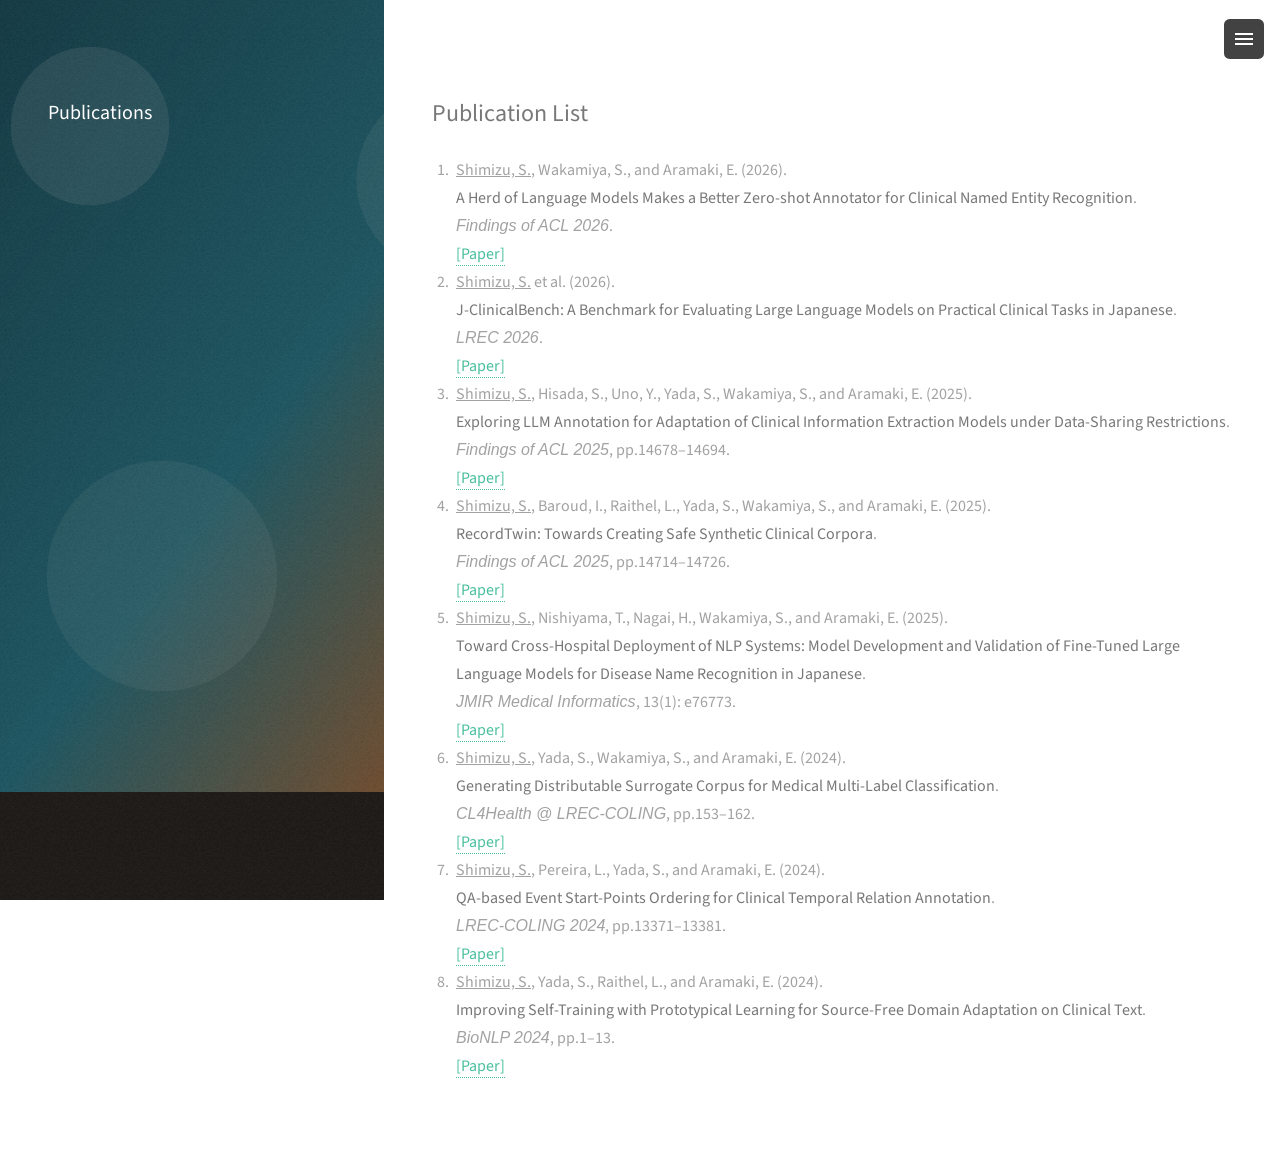
==== commit 9f09c897: "Test commit" ====
--- a/all-publications.html
+++ b/all-publications.html
@@ -1,13 +1,11 @@
 <!DOCTYPE HTML>
 <!--
 	Strata by HTML5 UP
-	html5up.net | @ajlkn
-	Free for personal and commercial use under the CCA 3.0 license (html5up.net/license)
 -->
 <html>
 
 <head>
-	<title>All Publications | Mock Portfolio</title>
+	<title>Seiji Shimizu | Publications</title>
 	<meta charset="utf-8" />
 	<meta name="viewport" content="width=device-width, initial-scale=1, user-scalable=no" />
 	<link rel="stylesheet" href="assets/css/main.css" />
@@ -62,7 +60,6 @@
 
 		.menu-panel a:hover {
 			background: rgba(255, 255, 255, 0.14);
-			color: #fff !important;
 		}
 
 		.menu-wrap.open .menu-panel {
@@ -72,16 +69,18 @@
 </head>
 
 <body class="is-preload">
+
 	<nav class="menu-wrap" id="site-menu">
-		<button class="menu-button" id="menu-toggle" aria-label="Open navigation menu" aria-expanded="false">
+		<button class="menu-button" id="menu-toggle">
 			<span></span><span></span><span></span>
 		</button>
 		<div class="menu-panel" id="menu-panel">
 			<a href="index.html">Home</a>
-			<a href="all-publications.html">All Publications</a>
-			<a href="media/mock-resume.pdf" target="_blank" rel="noopener noreferrer">Mock Resume (PDF)</a>
+			<a href="all-publications.html">Publications</a>
+			<a href="media/mock-resume.pdf" target="_blank">Resume</a>
 		</div>
 	</nav>
+
 	<header id="header">
 		<div class="inner">
 			<h1><strong>Publications</strong></h1>
@@ -91,63 +90,73 @@
 	<div id="main">
 		<section>
 			<h2>Publication List</h2>
-			<p>Edit this file directly: <code>all-publications.html</code></p>
 
-			<div class="row">
-				<article id="paper-1" class="col-12">
-					<h3>POLARIS: Regional Prompt Robustness in Multilingual Assistants</h3>
-					<p><strong>Date:</strong> Nov 2025</p>
-					<p><strong>Summary:</strong> Mock study on prompt robustness across language regions and writing
-						styles.</p>
-					<ul class="actions">
-						<li><a href="https://example.com/paper-1" class="button small" target="_blank"
-								rel="noopener noreferrer">Paper Link</a></li>
-					</ul>
-				</article>
+			<ol>
 
-				<article id="paper-2" class="col-12">
-					<h3>AURORA-34B: Practical Post-Training Recipes for Domain Adaptation</h3>
-					<p><strong>Date:</strong> May 2025</p>
-					<p><strong>Summary:</strong> Mock techniques for supervised tuning and preference alignment in
-						domain settings.</p>
-					<ul class="actions">
-						<li><a href="https://example.com/paper-2" class="button small" target="_blank"
-								rel="noopener noreferrer">Paper Link</a></li>
-					</ul>
-				</article>
+				<li>
+					<u>Shimizu, S.</u>, Wakamiya, S., and Aramaki, E. (2026).<br>
+					<strong>A Herd of Language Models Makes a Better Zero-shot Annotator for Clinical Named Entity
+						Recognition</strong>.<br>
+					<em>Findings of ACL 2026</em>.<br>
+					<a href="#">[Paper]</a>
+				</li>
 
-				<article id="paper-3" class="col-12">
-					<h3>TIDE: A Synthetic Toolkit for Causal Event Correlation Analysis</h3>
-					<p><strong>Date:</strong> Dec 2024</p>
-					<p><strong>Summary:</strong> Mock benchmark suite for identifying causal correlations in event
-						narratives.</p>
-					<ul class="actions">
-						<li><a href="https://example.com/paper-3" class="button small" target="_blank"
-								rel="noopener noreferrer">Paper Link</a></li>
-					</ul>
-				</article>
+				<li>
+					<u>Shimizu, S.</u> et al. (2026).<br>
+					<strong>J-ClinicalBench: A Benchmark for Evaluating Large Language Models on Practical Clinical
+						Tasks in Japanese</strong>.<br>
+					<em>LREC 2026</em>.<br>
+					<a href="#">[Paper]</a>
+				</li>
 
-				<article id="paper-4" class="col-12">
-					<h3>GraphScope-LM: Interpreting Knowledge Paths in Foundation Models</h3>
-					<p><strong>Date:</strong> Aug 2023</p>
-					<p><strong>Summary:</strong> Mock framework for extracting and visualizing latent knowledge graphs.
-					</p>
-					<ul class="actions">
-						<li><a href="https://example.com/paper-4" class="button small" target="_blank"
-								rel="noopener noreferrer">Paper Link</a></li>
-					</ul>
-				</article>
+				<li>
+					<u>Shimizu, S.</u>, Hisada, S., Uno, Y., Yada, S., Wakamiya, S., and Aramaki, E. (2025).<br>
+					<strong>Exploring LLM Annotation for Adaptation of Clinical Information Extraction Models under
+						Data-Sharing Restrictions</strong>.<br>
+					<em>Findings of ACL 2025</em>, pp.14678–14694.<br>
+					<a href="https://aclanthology.org/2025.findings-acl.757/" target="_blank">[Paper]</a>
+				</li>
 
-				<article id="paper-5" class="col-12">
-					<h3>SignalLens: Live Quality Diagnostics for News-Like Text Streams</h3>
-					<p><strong>Date:</strong> Mar 2022</p>
-					<p><strong>Summary:</strong> Mock online quality monitoring system for streaming text content.</p>
-					<ul class="actions">
-						<li><a href="https://example.com/paper-5" class="button small" target="_blank"
-								rel="noopener noreferrer">Paper Link</a></li>
-					</ul>
-				</article>
-			</div>
+				<li>
+					<u>Shimizu, S.</u>, Baroud, I., Raithel, L., Yada, S., Wakamiya, S., and Aramaki, E. (2025).<br>
+					<strong>RecordTwin: Towards Creating Safe Synthetic Clinical Corpora</strong>.<br>
+					<em>Findings of ACL 2025</em>, pp.14714–14726.<br>
+					<a href="https://aclanthology.org/2025.findings-acl.759/" target="_blank">[Paper]</a>
+				</li>
+
+				<li>
+					<u>Shimizu, S.</u>, Nishiyama, T., Nagai, H., Wakamiya, S., and Aramaki, E. (2025).<br>
+					<strong>Toward Cross-Hospital Deployment of NLP Systems: Model Development and Validation of
+						Fine-Tuned Large Language Models for Disease Name Recognition in Japanese</strong>.<br>
+					<em>JMIR Medical Informatics</em>, 13(1): e76773.<br>
+					<a href="https://medinform.jmir.org/2025/1/e76773" target="_blank">[Paper]</a>
+				</li>
+
+				<li>
+					<u>Shimizu, S.</u>, Yada, S., Wakamiya, S., and Aramaki, E. (2024).<br>
+					<strong>Generating Distributable Surrogate Corpus for Medical Multi-Label
+						Classification</strong>.<br>
+					<em>CL4Health @ LREC-COLING</em>, pp.153–162.<br>
+					<a href="https://aclanthology.org/2024.cl4health-1.14/" target="_blank">[Paper]</a>
+				</li>
+
+				<li>
+					<u>Shimizu, S.</u>, Pereira, L., Yada, S., and Aramaki, E. (2024).<br>
+					<strong>QA-based Event Start-Points Ordering for Clinical Temporal Relation Annotation</strong>.<br>
+					<em>LREC-COLING 2024</em>, pp.13371–13381.<br>
+					<a href="https://aclanthology.org/2024.lrec-main.1176/" target="_blank">[Paper]</a>
+				</li>
+
+				<li>
+					<u>Shimizu, S.</u>, Yada, S., Raithel, L., and Aramaki, E. (2024).<br>
+					<strong>Improving Self-Training with Prototypical Learning for Source-Free Domain Adaptation on
+						Clinical Text</strong>.<br>
+					<em>BioNLP 2024</em>, pp.1–13.<br>
+					<a href="https://aclanthology.org/2024.bionlp-1.1/" target="_blank">[Paper]</a>
+				</li>
+
+			</ol>
+
 		</section>
 	</div>
 
@@ -156,38 +165,25 @@
 		(function () {
 			var menu = document.getElementById("site-menu");
 			var toggle = document.getElementById("menu-toggle");
-			var panel = document.getElementById("menu-panel");
-			if (!menu || !toggle || !panel) return;
-
-			fetch("index.html")
-				.then(function (response) { return response.text(); })
-				.then(function (html) {
-					var sourceDoc = new DOMParser().parseFromString(html, "text/html");
-					var sourcePanel = sourceDoc.getElementById("menu-panel");
-					if (sourcePanel) panel.innerHTML = sourcePanel.innerHTML;
-				})
-				.catch(function () {
-					// Keep local menu items if index.html cannot be fetched.
-				});
 
 			toggle.addEventListener("click", function () {
-				var isOpen = menu.classList.toggle("open");
-				toggle.setAttribute("aria-expanded", isOpen ? "true" : "false");
+				menu.classList.toggle("open");
 			});
 
-			document.addEventListener("click", function (event) {
-				if (!menu.contains(event.target)) {
+			document.addEventListener("click", function (e) {
+				if (!menu.contains(e.target)) {
 					menu.classList.remove("open");
-					toggle.setAttribute("aria-expanded", "false");
 				}
 			});
 		})();
 	</script>
+
 	<script src="assets/js/jquery.poptrox.min.js"></script>
 	<script src="assets/js/browser.min.js"></script>
 	<script src="assets/js/breakpoints.min.js"></script>
 	<script src="assets/js/util.js"></script>
 	<script src="assets/js/main.js"></script>
+
 </body>
 
-</html>
+</html>
